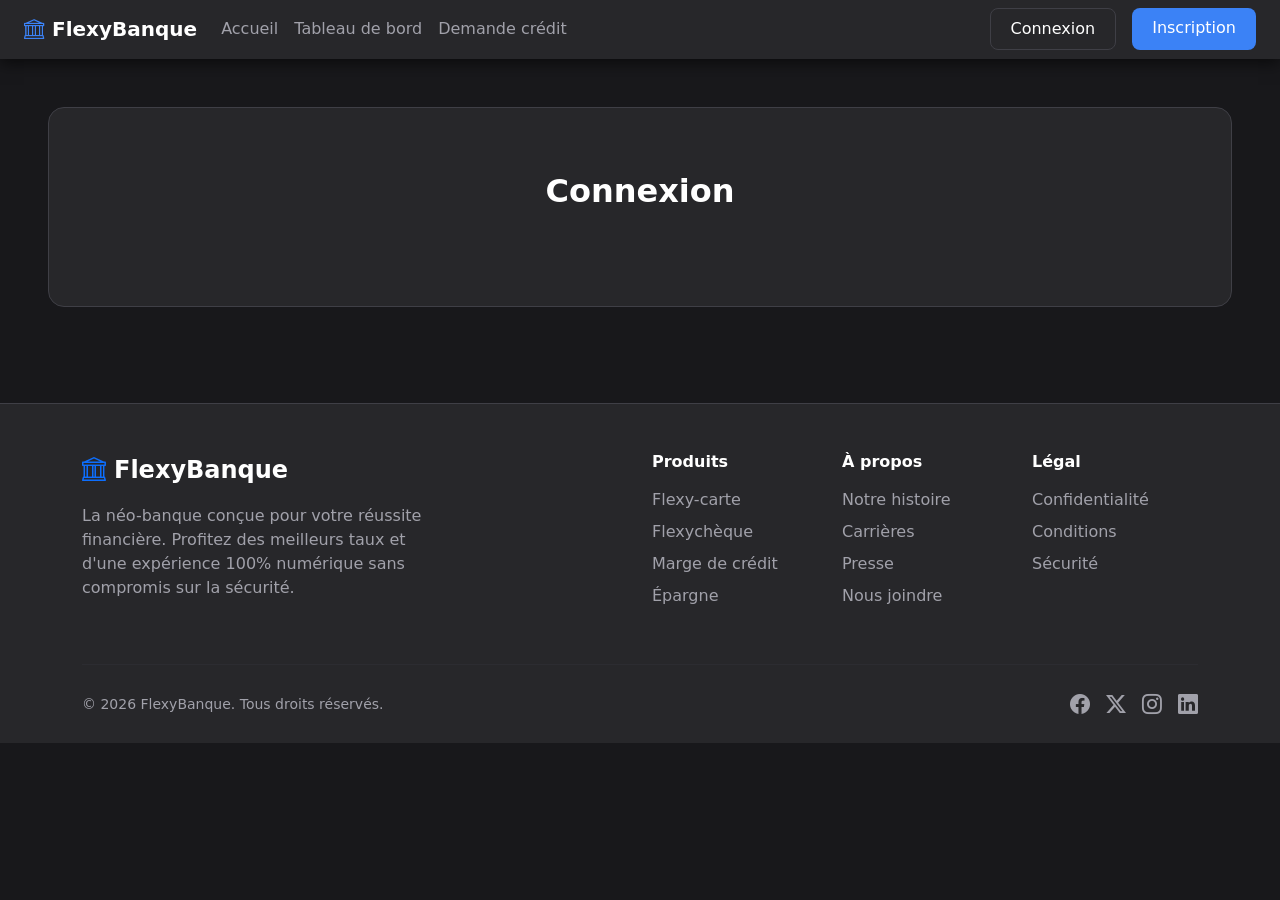
==== connexion.html @ 08fc7d1f "Modifications du 2026-08-02 Feat: Création des pages supplémentaires pour compléter le site. Feat: C" ====
<!doctype html>
<html lang="fr">
<head>
  <meta charset="UTF-8" />
  <meta name="viewport" content="width=device-width, initial-scale=1.0" />
  <title>Connexion: FlexyBanque</title>
  <link href="https://cdn.jsdelivr.net/npm/bootstrap@5.3.8/dist/css/bootstrap.min.css" rel="stylesheet"
    integrity="sha384-sRIl4kxILFvY47J16cr9ZwB07vP4J8+LH7qKQnuqkuIAvNWLzeN8tE5YBujZqJLB" crossorigin="anonymous" />
  <link rel="stylesheet" href="https://cdn.jsdelivr.net/npm/bootstrap-icons@1.11.1/font/bootstrap-icons.css">
  <link rel="stylesheet" href="style.css" />
</head>
<body>
  <nav class="navbar navbar-expand-lg px-4 sticky-top"
    style="background-color: var(--bg-card); border-bottom: 1px solid var(--border-color);" data-bs-theme="dark">
    <div class="container-fluid p-0">
      <a class="navbar-brand text-white d-flex align-items-center gap-2 fw-bold" href="index.html">
        <i class="bi bi-bank" style="color: var(--primary-blue);"></i> FlexyBanque
      </a>
      <button class="navbar-toggler" type="button" data-bs-toggle="collapse" data-bs-target="#navbarSupportedContent"
        aria-controls="navbarSupportedContent" aria-expanded="false" aria-label="Toggle navigation">
        <span class="navbar-toggler-icon"></span>
      </button>
      <div class="collapse navbar-collapse" id="navbarSupportedContent">
        <ul class="navbar-nav me-auto mb-2 mb-lg-0">
          <li class="nav-item">
            <a class="nav-link text-muted-custom" href="index.html">Accueil</a>
          </li>
          <li class="nav-item">
            <a class="nav-link text-muted-custom" href="tableau-de-bord.html">Tableau de bord</a>
          </li>
          <li class="nav-item">
            <a class="nav-link text-muted-custom" href="demande-credit.html">Demande crédit</a>
          </li>
        </ul>
        <div class="d-flex gap-3">
          <a href="connexion.html" class="btn btn-outline-custom">Connexion</a>
          <a href="inscription.html" class="btn btn-primary-custom">Inscription</a>
        </div>
      </div>
    </div>
  </nav>

  <div class="container-fluid px-4 px-lg-5 py-5">
    <main class="card-custom p-4 p-md-5">
      <h2 class="fw-bold text-white text-center mb-5 mt-3">Connexion</h2>
      <!-- Formulaire de connexion à venir -->
    </main>
  </div>

  <footer class="mt-5 pt-5 pb-4" style="background-color: var(--bg-card); border-top: 1px solid var(--border-color);">
    <div class="container">
      <div class="row gy-4">
        <div class="col-12 col-lg-4">
          <a class="navbar-brand text-white fw-bold fs-4 d-flex align-items-center mb-3" href="index.html"
            style="text-decoration: none;">
            <i class="bi bi-bank text-primary me-2"></i> FlexyBanque
          </a>
          <p class="text-muted-custom">
            La néo-banque conçue pour votre réussite financière. Profitez des meilleurs taux et d'une expérience 100%
            numérique sans compromis sur la sécurité.
          </p>
        </div>

        <div class="col-6 col-lg-2 offset-lg-2">
          <h6 class="text-white fw-bold mb-3">Produits</h6>
          <ul class="list-unstyled mb-0">
            <li class="mb-2"><a href="#" class="text-muted-custom text-decoration-none">Flexy-carte</a></li>
            <li class="mb-2"><a href="#" class="text-muted-custom text-decoration-none">Flexychèque</a></li>
            <li class="mb-2"><a href="#" class="text-muted-custom text-decoration-none">Marge de crédit</a></li>
            <li class="mb-2"><a href="#" class="text-muted-custom text-decoration-none">Épargne</a></li>
          </ul>
        </div>

        <div class="col-6 col-lg-2">
          <h6 class="text-white fw-bold mb-3">À propos</h6>
          <ul class="list-unstyled mb-0">
            <li class="mb-2"><a href="#" class="text-muted-custom text-decoration-none">Notre histoire</a></li>
            <li class="mb-2"><a href="#" class="text-muted-custom text-decoration-none">Carrières</a></li>
            <li class="mb-2"><a href="#" class="text-muted-custom text-decoration-none">Presse</a></li>
            <li class="mb-2"><a href="#" class="text-muted-custom text-decoration-none">Nous joindre</a></li>
          </ul>
        </div>

        <div class="col-12 col-lg-2">
          <h6 class="text-white fw-bold mb-3">Légal</h6>
          <ul class="list-unstyled mb-0">
            <li class="mb-2"><a href="#" class="text-muted-custom text-decoration-none">Confidentialité</a></li>
            <li class="mb-2"><a href="#" class="text-muted-custom text-decoration-none">Conditions</a></li>
            <li class="mb-2"><a href="#" class="text-muted-custom text-decoration-none">Sécurité</a></li>
          </ul>
        </div>
      </div>

      <hr style="border-color: var(--border-color); margin-top: 3rem; margin-bottom: 1.5rem;">
      <div class="d-flex flex-column flex-md-row justify-content-between align-items-center">
        <p class="text-muted-custom mb-3 mb-md-0 small">
          &copy; 2026 FlexyBanque. Tous droits réservés.
        </p>
        <div class="d-flex gap-3">
          <a href="#" class="text-muted-custom text-decoration-none fs-5"><i class="bi bi-facebook"></i></a>
          <a href="#" class="text-muted-custom text-decoration-none fs-5"><i class="bi bi-twitter-x"></i></a>
          <a href="#" class="text-muted-custom text-decoration-none fs-5"><i class="bi bi-instagram"></i></a>
          <a href="#" class="text-muted-custom text-decoration-none fs-5"><i class="bi bi-linkedin"></i></a>
        </div>
      </div>
    </div>
  </footer>
  <script src="https://cdn.jsdelivr.net/npm/bootstrap@5.3.8/dist/js/bootstrap.bundle.min.js"
    integrity="sha384-FKyoEForCGlyvwx9Hj09JcYn3nv7wiPVlz7YYwJrWVcXK/BmnVDxM+D2scQbITxI"
    crossorigin="anonymous"></script>
  <script src="https://code.jquery.com/jquery-3.7.1.min.js"></script>
</body>
</html>
---- style.css ----
:root {
  --bg-page: #18181b;
  --bg-card: #27272a;
  --border-color: #3f3f46;
  --text-main: #f4f4f5;
  --text-muted: #a1a1aa;
  --primary-blue: #3b82f6;
  --primary-blue-hover: #2563eb;
  --success-green: #22c55e;
  --success-bg: rgba(34, 197, 94, 0.15);
}

body {
  background-color: var(--bg-page);
  color: var(--text-main);
  font-family: system-ui, -apple-system, "Segoe UI", Roboto, "Helvetica Neue", Arial, sans-serif;
}

/* =========================================
   Classes CSS Réutilisables (Design System)
   ========================================= */

/* Conteneurs et Cartes */
.card-custom {
  background-color: var(--bg-card);
  border: 1px solid var(--border-color);
  border-radius: 1rem;
}

/* Typographie */
.text-muted-custom {
  color: var(--text-muted) !important;
}

.link-custom {
  color: var(--primary-blue);
  text-decoration: none;
  font-weight: 500;
}

.link-custom:hover {
  text-decoration: underline;
  color: var(--primary-blue-hover);
}

/* Boutons */
.btn-primary-custom {
  background-color: var(--primary-blue);
  color: white;
  border: none;
  font-weight: 500;
  padding: 0.5rem 1.25rem;
  border-radius: 0.5rem;
  transition: all 0.2s ease-in-out;
}

.btn-primary-custom:hover {
  background-color: var(--primary-blue-hover);
  color: white;
}

.btn-outline-custom {
  background-color: transparent;
  color: white;
  border: 1px solid var(--border-color);
  font-weight: 500;
  padding: 0.5rem 1.25rem;
  border-radius: 0.5rem;
  transition: all 0.2s ease-in-out;
}

.btn-outline-custom:hover {
  background-color: var(--border-color);
  color: white;
}

/* Formulaires */
.input-custom {
  background-color: transparent;
  border: 1px solid var(--border-color);
  color: var(--text-main);
  border-radius: 0.5rem;
  padding: 0.5rem 1rem;
}

.input-custom:focus {
  background-color: transparent;
  border-color: var(--primary-blue);
  color: var(--text-main);
  box-shadow: none;
  outline: none;
}

.input-custom::placeholder {
  color: var(--text-muted);
}

/* Badges & Icônes */
.badge-secure {
  background-color: var(--success-bg);
  color: var(--success-green);
  border: 1px solid var(--success-green);
  font-weight: 500;
  padding: 0.5em 1em;
}

.card-icon {
  color: var(--primary-blue);
  font-size: 1.5rem;
  margin-bottom: 0.5rem;
}

/* Navbar Shadow */
.navbar {
  box-shadow: 0 4px 15px rgba(0, 0, 0, 0.6);
  border-bottom-color: transparent !important;
}
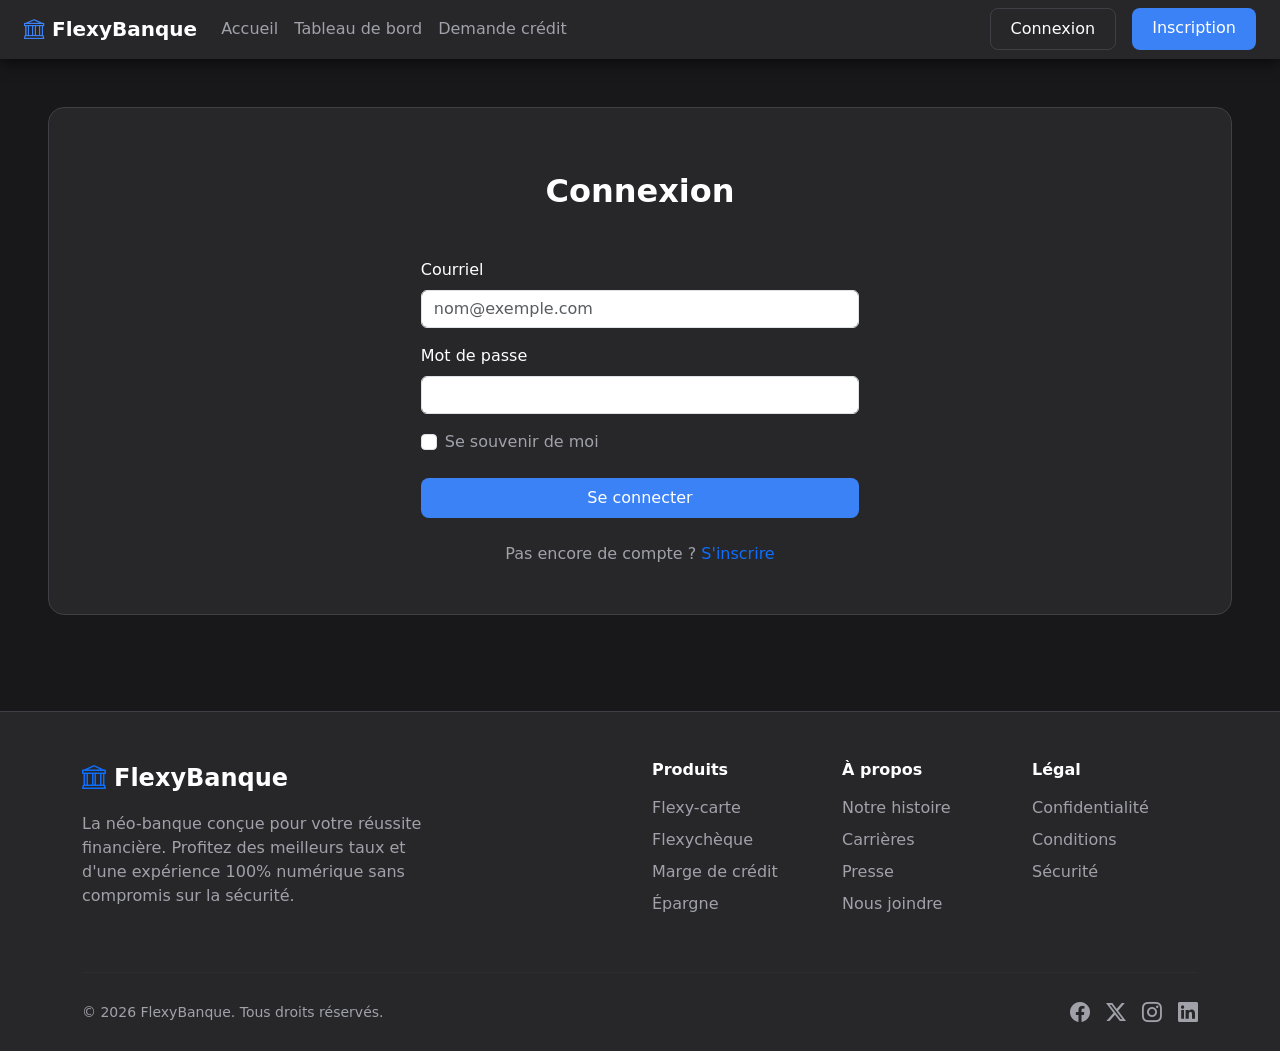
==== commit 8e387e7a: "Ajout du formulaire et de la validation de connexion" ====
--- a/connexion.html
+++ b/connexion.html
@@ -43,7 +43,40 @@
   <div class="container-fluid px-4 px-lg-5 py-5">
     <main class="card-custom p-4 p-md-5">
       <h2 class="fw-bold text-white text-center mb-5 mt-3">Connexion</h2>
-      <!-- Formulaire de connexion à venir -->
+      <!--Formulaire inseré-->
+       <div class="row justify-content-center">
+  <div class="col-12 col-md-8 col-lg-5">
+
+    <form id="formConnexion" novalidate>
+      <div class="mb-3">
+        <label for="courriel" class="form-label text-white">Courriel</label>
+        <input type="email" class="form-control" id="courriel" placeholder="nom@exemple.com">
+        <div class="invalid-feedback">Veuillez entrer un courriel valide.</div>
+      </div>
+
+      <div class="mb-3">
+        <label for="motDePasse" class="form-label text-white">Mot de passe</label>
+        <input type="password" class="form-control" id="motDePasse">
+        <div class="invalid-feedback">Le mot de passe doit contenir au moins 8 caractères.</div>
+      </div>
+
+      <div class="form-check mb-4">
+        <input class="form-check-input" type="checkbox" id="souvenir">
+        <label class="form-check-label text-muted-custom" for="souvenir">Se souvenir de moi</label>
+      </div>
+
+      <button type="submit" class="btn btn-primary-custom w-100">Se connecter</button>
+
+      <p class="text-muted-custom text-center mt-4 mb-0">
+        Pas encore de compte ?
+        <a href="inscription.html" class="text-decoration-none">S'inscrire</a>
+      </p>
+    </form>
+
+    <div id="message" class="alert mt-4 d-none" role="alert"></div>
+
+  </div>
+</div>
     </main>
   </div>
 
@@ -109,5 +142,6 @@
     integrity="sha384-FKyoEForCGlyvwx9Hj09JcYn3nv7wiPVlz7YYwJrWVcXK/BmnVDxM+D2scQbITxI"
     crossorigin="anonymous"></script>
   <script src="https://code.jquery.com/jquery-3.7.1.min.js"></script>
+  <script src="connexion.js"></script>
 </body>
 </html>
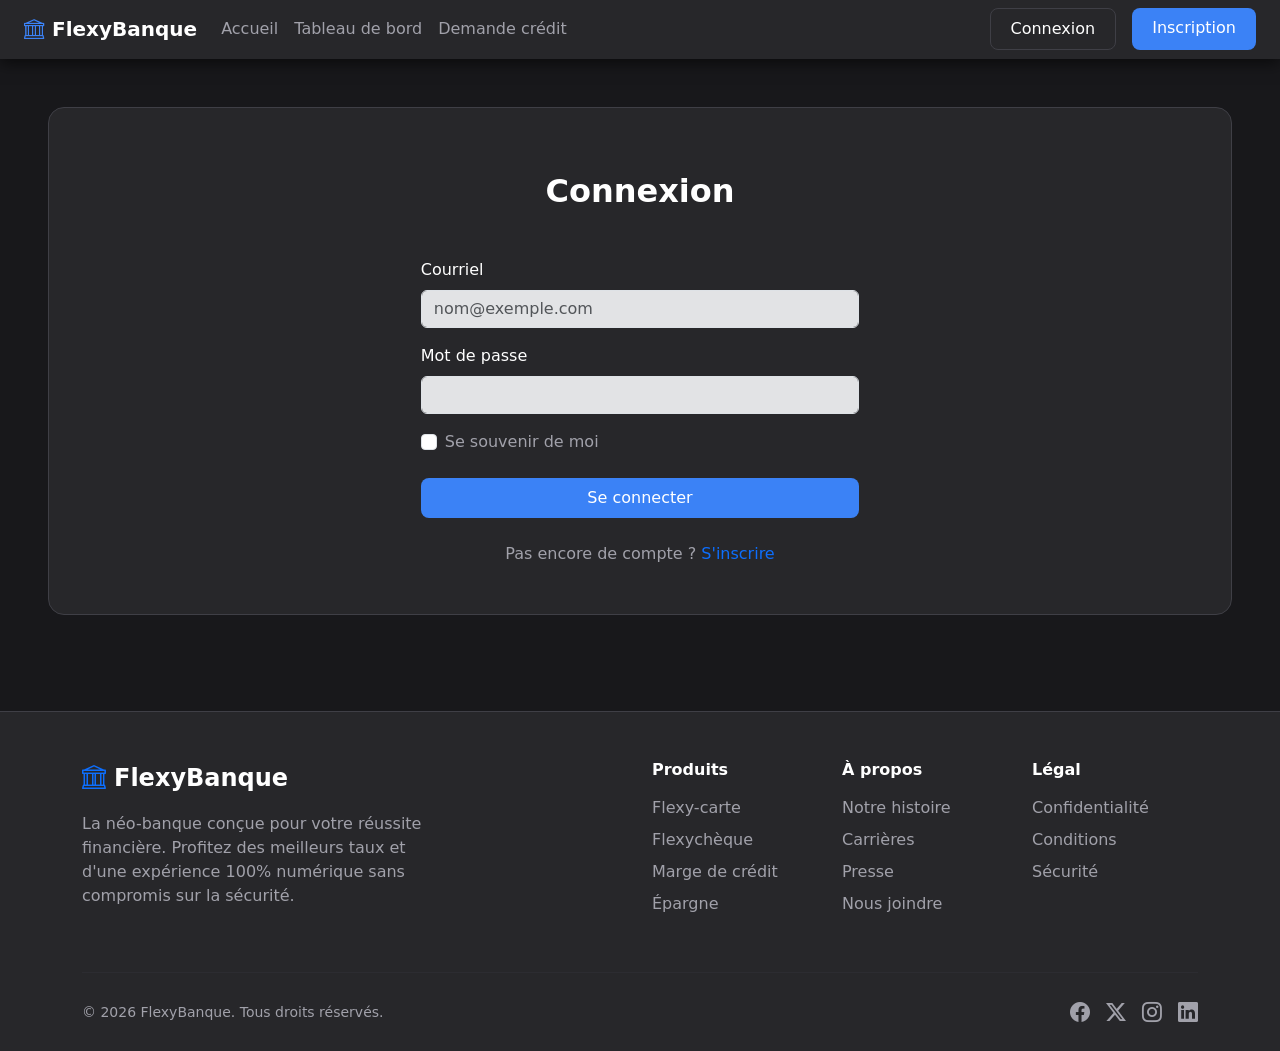
==== commit 2df857a2: "Ajout du formulaire de demande de crédit et sa validation" ====
--- a/connexion.html
+++ b/connexion.html
@@ -50,13 +50,13 @@
     <form id="formConnexion" novalidate>
       <div class="mb-3">
         <label for="courriel" class="form-label text-white">Courriel</label>
-        <input type="email" class="form-control" id="courriel" placeholder="nom@exemple.com">
+        <input type="email" class="form-control bg-secondary-subtle" id="courriel" placeholder="nom@exemple.com">
         <div class="invalid-feedback">Veuillez entrer un courriel valide.</div>
       </div>
 
       <div class="mb-3">
         <label for="motDePasse" class="form-label text-white">Mot de passe</label>
-        <input type="password" class="form-control" id="motDePasse">
+        <input type="password" class="form-control bg-secondary-subtle" id="motDePasse">
         <div class="invalid-feedback">Le mot de passe doit contenir au moins 8 caractères.</div>
       </div>
 
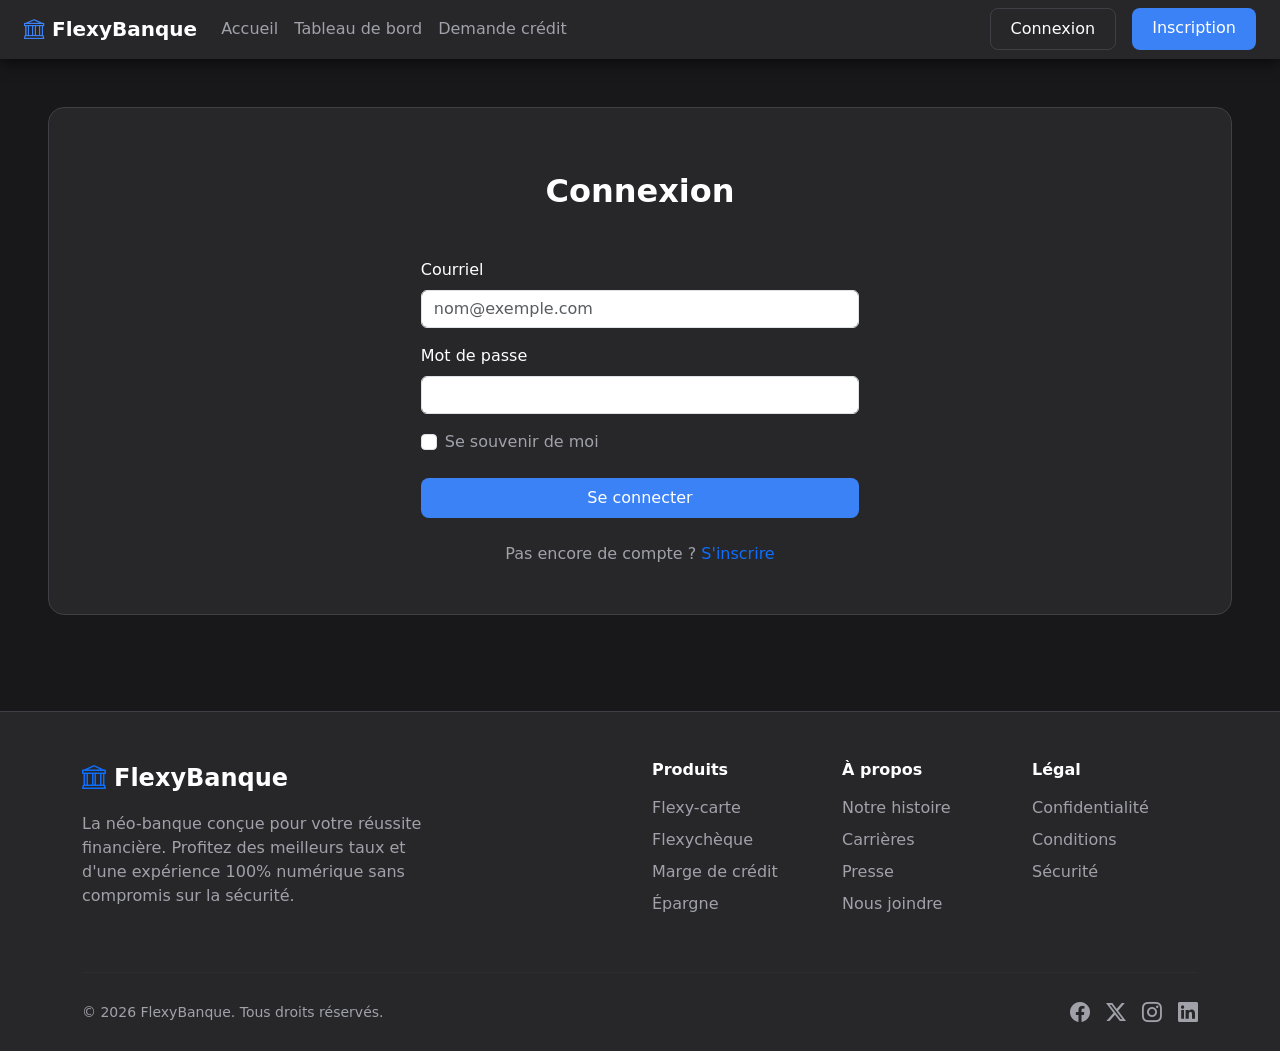
==== commit 5909b6a4: "Refactor: Nettoyage du CSS hardcodé J'ai créé les classes CSS spécifiques pour les éléments qui avai" ====
--- a/connexion.html
+++ b/connexion.html
@@ -10,11 +10,10 @@
   <link rel="stylesheet" href="style.css" />
 </head>
 <body>
-  <nav class="navbar navbar-expand-lg px-4 sticky-top"
-    style="background-color: var(--bg-card); border-bottom: 1px solid var(--border-color);" data-bs-theme="dark">
+  <nav class="navbar navbar-expand-lg px-4 sticky-top navbar-custom" data-bs-theme="dark">
     <div class="container-fluid p-0">
       <a class="navbar-brand text-white d-flex align-items-center gap-2 fw-bold" href="index.html">
-        <i class="bi bi-bank" style="color: var(--primary-blue);"></i> FlexyBanque
+        <i class="bi bi-bank text-primary-custom"></i> FlexyBanque
       </a>
       <button class="navbar-toggler" type="button" data-bs-toggle="collapse" data-bs-target="#navbarSupportedContent"
         aria-controls="navbarSupportedContent" aria-expanded="false" aria-label="Toggle navigation">
@@ -50,13 +49,13 @@
     <form id="formConnexion" novalidate>
       <div class="mb-3">
         <label for="courriel" class="form-label text-white">Courriel</label>
-        <input type="email" class="form-control bg-secondary-subtle" id="courriel" placeholder="nom@exemple.com">
+        <input type="email" class="form-control" id="courriel" placeholder="nom@exemple.com">
         <div class="invalid-feedback">Veuillez entrer un courriel valide.</div>
       </div>
 
       <div class="mb-3">
         <label for="motDePasse" class="form-label text-white">Mot de passe</label>
-        <input type="password" class="form-control bg-secondary-subtle" id="motDePasse">
+        <input type="password" class="form-control" id="motDePasse">
         <div class="invalid-feedback">Le mot de passe doit contenir au moins 8 caractères.</div>
       </div>
 
@@ -80,12 +79,11 @@
     </main>
   </div>
 
-  <footer class="mt-5 pt-5 pb-4" style="background-color: var(--bg-card); border-top: 1px solid var(--border-color);">
+  <footer class="mt-5 pt-5 pb-4 footer-custom">
     <div class="container">
       <div class="row gy-4">
         <div class="col-12 col-lg-4">
-          <a class="navbar-brand text-white fw-bold fs-4 d-flex align-items-center mb-3" href="index.html"
-            style="text-decoration: none;">
+          <a class="navbar-brand text-white fw-bold fs-4 d-flex align-items-center mb-3 text-decoration-none" href="#">
             <i class="bi bi-bank text-primary me-2"></i> FlexyBanque
           </a>
           <p class="text-muted-custom">
@@ -124,7 +122,7 @@
         </div>
       </div>
 
-      <hr style="border-color: var(--border-color); margin-top: 3rem; margin-bottom: 1.5rem;">
+      <hr class="hr-custom">
       <div class="d-flex flex-column flex-md-row justify-content-between align-items-center">
         <p class="text-muted-custom mb-3 mb-md-0 small">
           &copy; 2026 FlexyBanque. Tous droits réservés.
--- a/style.css
+++ b/style.css
@@ -16,9 +16,7 @@
   font-family: system-ui, -apple-system, "Segoe UI", Roboto, "Helvetica Neue", Arial, sans-serif;
 }
 
-/* =========================================
-   Classes CSS Réutilisables (Design System)
-   ========================================= */
+/*Classes CSS Réutilisables (Design System)*/
 
 /* Conteneurs et Cartes */
 .card-custom {
@@ -106,7 +104,7 @@
 
 .card-icon {
   color: var(--primary-blue);
-  font-size: 1.5rem;
+  font-size: 2.5rem;
   margin-bottom: 0.5rem;
 }
 
@@ -114,4 +112,41 @@
 .navbar {
   box-shadow: 0 4px 15px rgba(0, 0, 0, 0.6);
   border-bottom-color: transparent !important;
+}
+
+.navbar-custom {
+  background-color: var(--bg-card);
+  border-bottom: 1px solid var(--border-color);
+}
+
+.footer-custom {
+  background-color: var(--bg-card);
+  border-top: 1px solid var(--border-color);
+}
+
+.hr-custom {
+  border-color: var(--border-color);
+  margin-top: 3rem;
+  margin-bottom: 1.5rem;
+}
+
+.hero-image-custom {
+  border: 1px solid var(--border-color);
+  aspect-ratio: 1 / 1;
+  object-fit: cover;
+  max-width: 400px;
+  width: 100%;
+}
+
+.text-primary-custom {
+  color: var(--primary-blue) !important;
+}
+
+.profile-icon {
+  font-size: 3rem;
+  color: var(--primary-blue);
+}
+
+.error-msg-text {
+  font-size: 0.9em;
 }
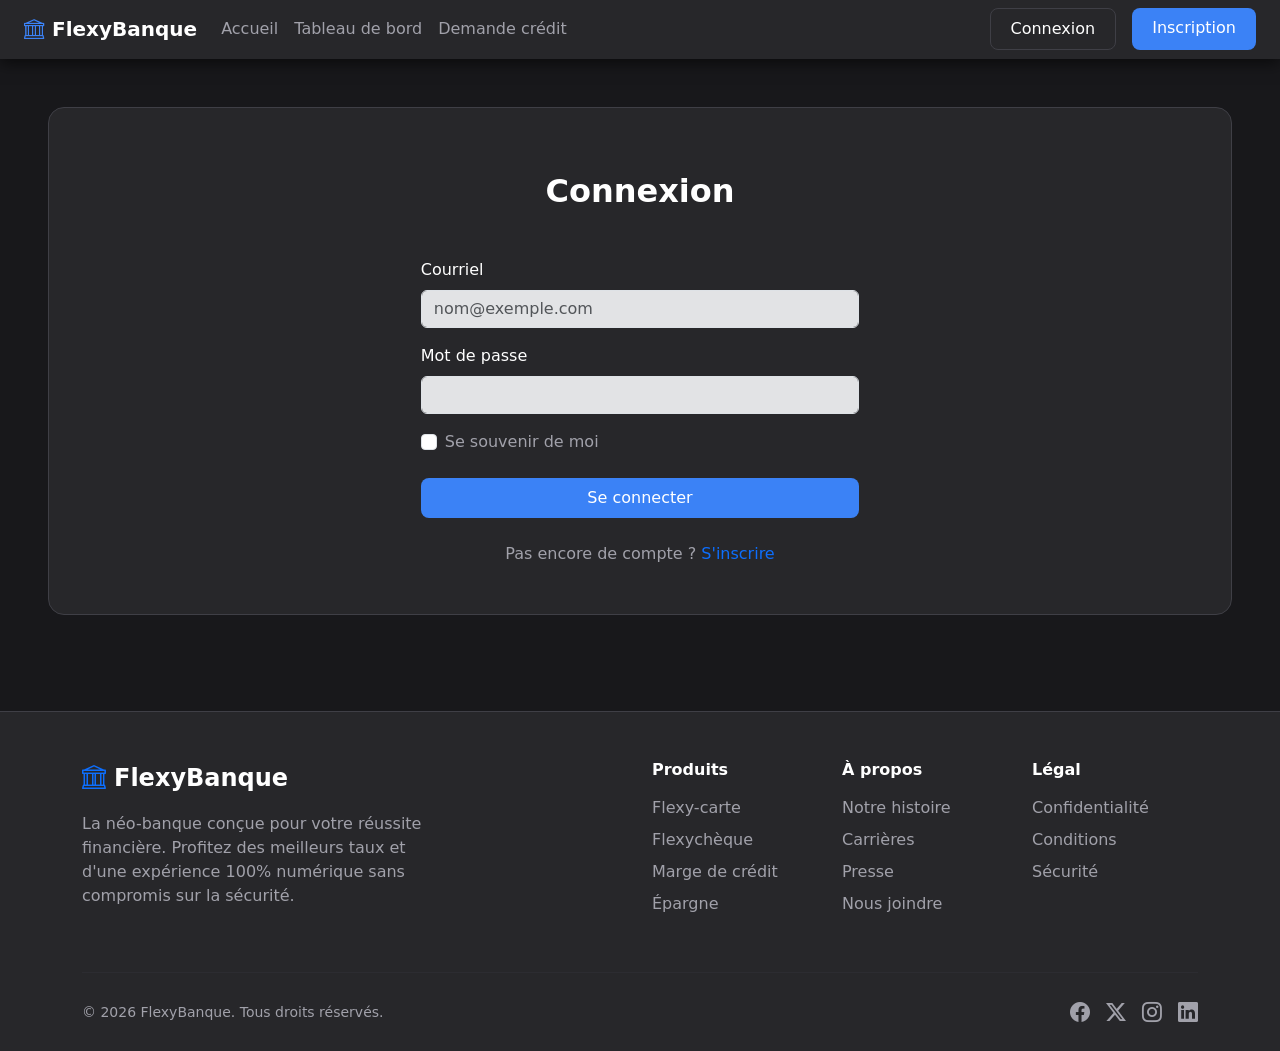
==== commit b5eaba3c: "Merge branch 'main' of https://github.com/antoinest2021/projet-final-site-web-responsive" ====
--- a/connexion.html
+++ b/connexion.html
@@ -49,13 +49,13 @@
     <form id="formConnexion" novalidate>
       <div class="mb-3">
         <label for="courriel" class="form-label text-white">Courriel</label>
-        <input type="email" class="form-control" id="courriel" placeholder="nom@exemple.com">
+        <input type="email" class="form-control bg-secondary-subtle" id="courriel" placeholder="nom@exemple.com">
         <div class="invalid-feedback">Veuillez entrer un courriel valide.</div>
       </div>
 
       <div class="mb-3">
         <label for="motDePasse" class="form-label text-white">Mot de passe</label>
-        <input type="password" class="form-control" id="motDePasse">
+        <input type="password" class="form-control bg-secondary-subtle" id="motDePasse">
         <div class="invalid-feedback">Le mot de passe doit contenir au moins 8 caractères.</div>
       </div>
 
